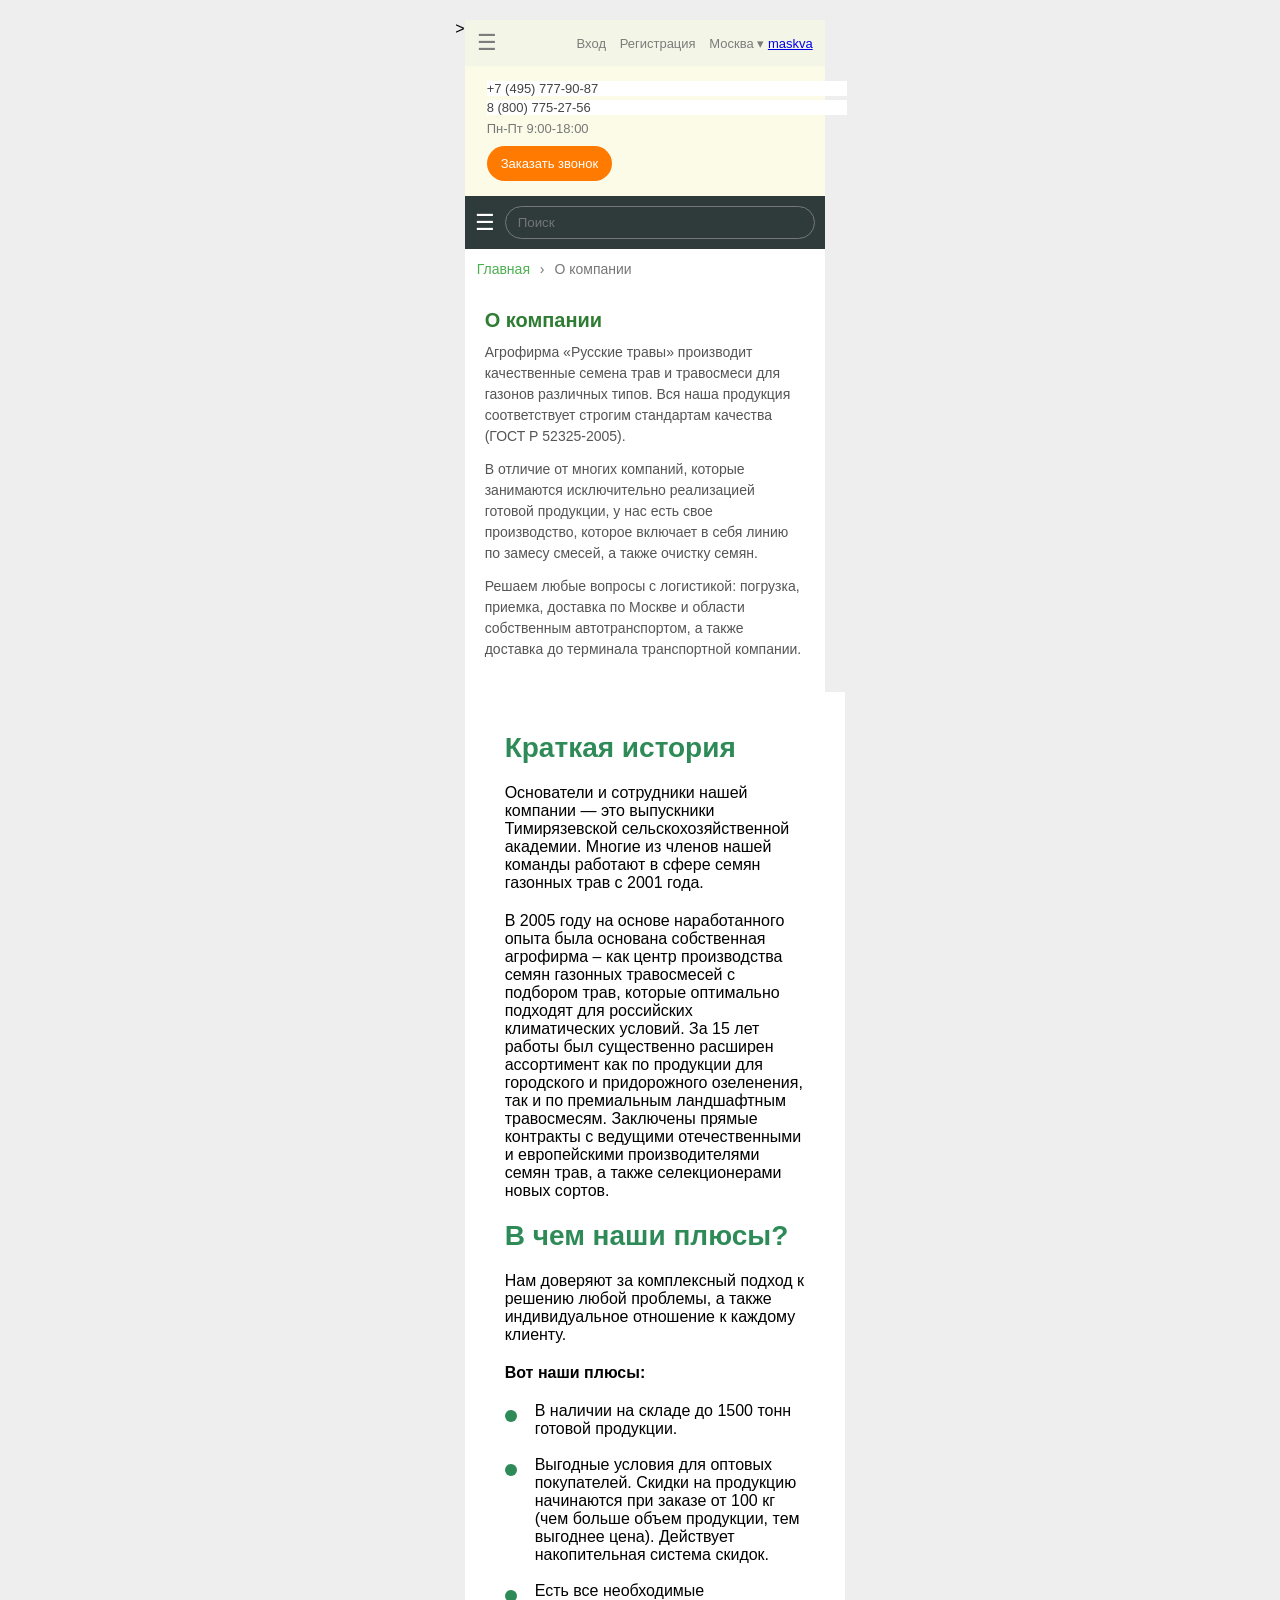
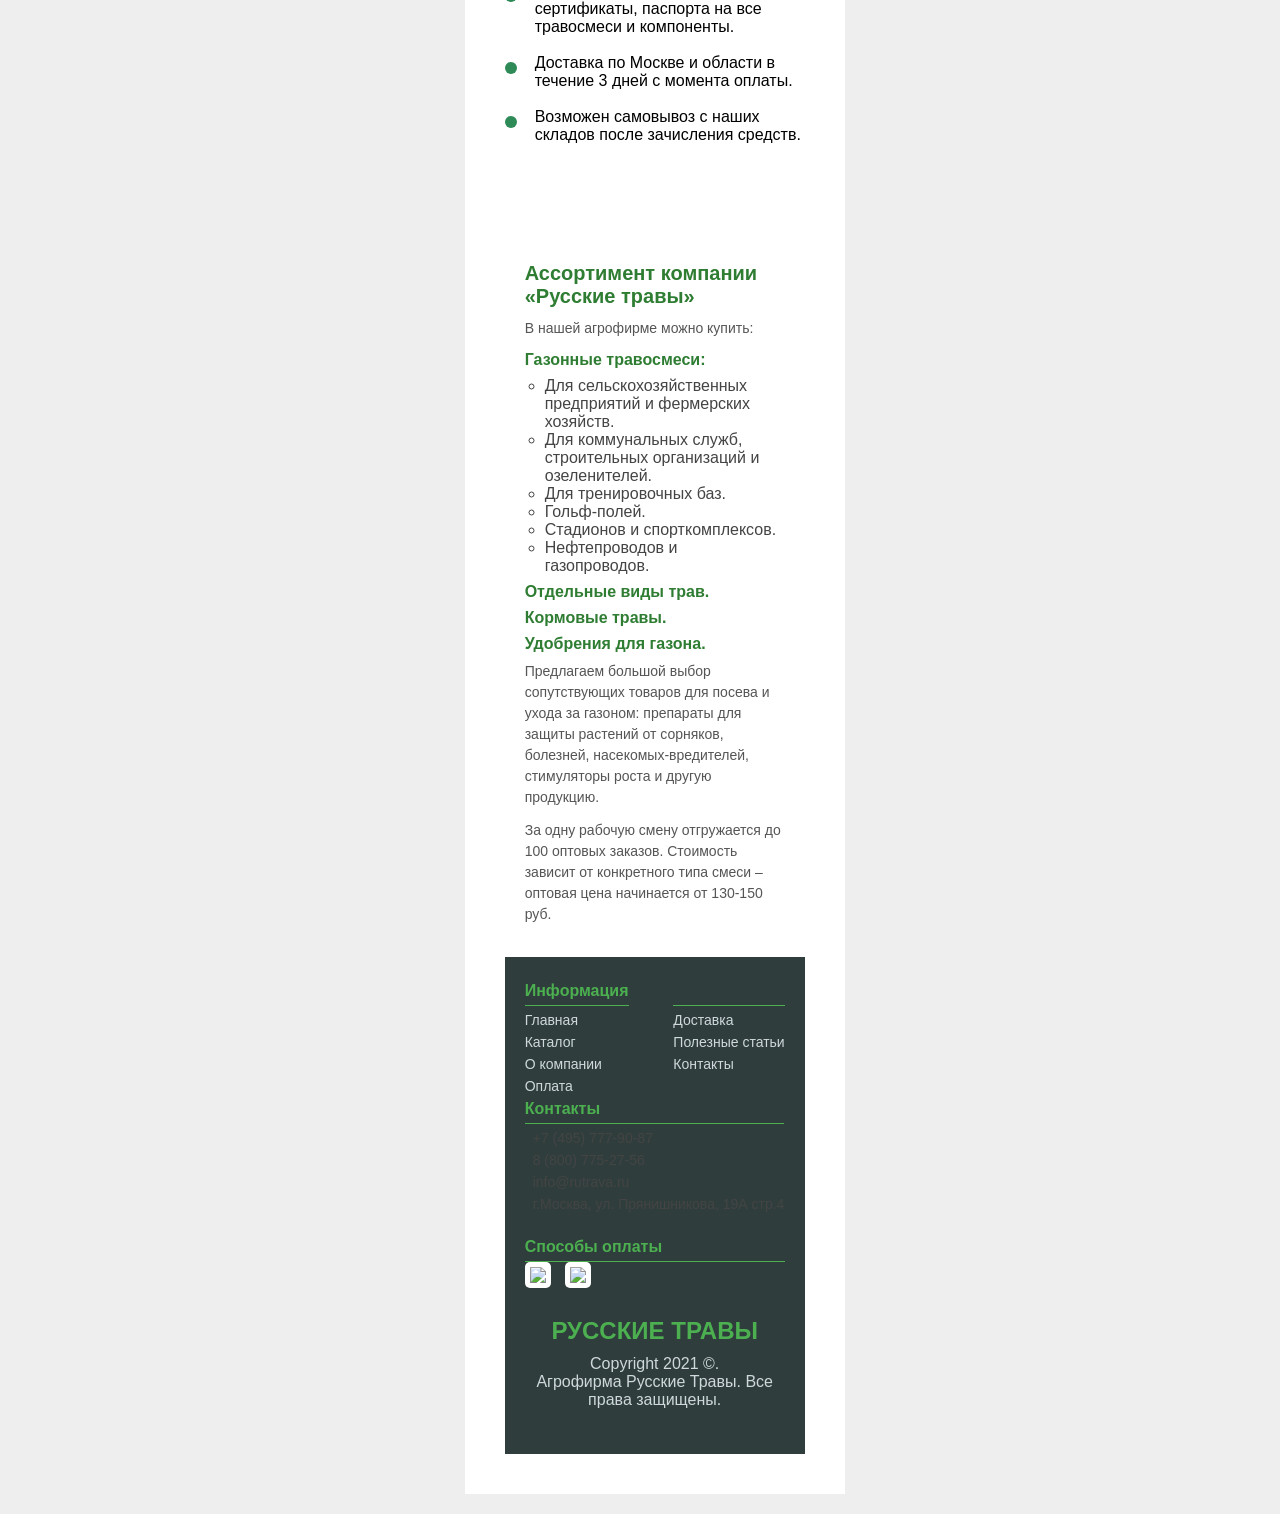
==== imitxon06.html @ afcd77d1 "imitxon figma" ====
<!DOCTYPE html>
<html lang="ru">
<head>
  <meta charset="UTF-8">
  <title>О компании</title>
<link rel="stylesheet" href="./css/imitxon06.css">>
  <meta name="viewport" content="width=device-width, initial-scale=1.0">
</head>
<body>

<div class="phone">


  <div class="top-bar">
    <div class="burger">☰</div>
    <div class="top-links">
      <span>Вход</span>
      <span>Регистрация</span>
      <span>Москва ▾</span>
      <a href="./index.html">maskva</a>
    </div>
  </div>

  
  <div class="header">
    <div class="logo">
      <img src="https://i.imgur.com/JGQG4cT.png" alt="">
    </div>

    <div class="contacts">
      <div class="phone">+7 (495) 777-90-87</div>
      <div class="phone">8 (800) 775-27-56</div>
      <div class="time">Пн-Пт 9:00-18:00</div>

      <button class="btn">Заказать звонок</button>
    </div>
  </div>


  <div class="search-bar">
    <div class="burger dark">☰</div>
    <input type="text" placeholder="Поиск">
  </div>


  <div class="breadcrumb">
    <span class="green">Главная</span>
    <span>›</span>
    <span>О компании</span>
  </div>

  <div class="content">
    <h2>О компании</h2>

    <p>
      Агрофирма «Русские травы» производит качественные семена трав и травосмеси
      для газонов различных типов. Вся наша продукция соответствует строгим
      стандартам качества (ГОСТ Р 52325-2005).
    </p>

    <p>
      В отличие от многих компаний, которые занимаются исключительно реализацией
      готовой продукции, у нас есть свое производство, которое включает в себя
      линию по замесу смесей, а также очистку семян.
    </p>

    <p>
      Решаем любые вопросы с логистикой: погрузка, приемка, доставка по Москве и
      области собственным автотранспортом, а также доставка до терминала
      транспортной компании.
    </p>
  </div>


  <div class="container">
    
    <h2 class="title">Краткая история</h2>
    
    <p>
        Основатели и сотрудники нашей компании — это выпускники Тимирязевской 
        сельскохозяйственной академии. Многие из членов нашей команды работают 
        в сфере семян газонных трав с 2001 года.
    </p>

    <p>
        В 2005 году на основе наработанного опыта была основана собственная 
        агрофирма – как центр производства семян газонных травосмесей с подбором трав, 
        которые оптимально подходят для российских климатических условий. 
        За 15 лет работы был существенно расширен ассортимент как по продукции 
        для городского и придорожного озеленения, так и по премиальным 
        ландшафтным травосмесям. Заключены прямые контракты с ведущими 
        отечественными и европейскими производителями семян трав, 
        а также селекционерами новых сортов.
    </p>

    <h2 class="title">В чем наши плюсы?</h2>

    <p>
        Нам доверяют за комплексный подход к решению любой проблемы, 
        а также индивидуальное отношение к каждому клиенту.
    </p>

    <p class="bold">Вот наши плюсы:</p>

    <ul class="advantages">
        <li>В наличии на складе до 1500 тонн готовой продукции.</li>
        <li>
            Выгодные условия для оптовых покупателей. Скидки на продукцию 
            начинаются при заказе от 100 кг (чем больше объем продукции, 
            тем выгоднее цена). Действует накопительная система скидок.
        </li>
        <li>
            Есть все необходимые сертификаты, паспорта на все травосмеси и компоненты.
        </li>
        <li>
            Доставка по Москве и области в течение 3 дней с момента оплаты.
        </li>
        <li>
            Возможен самовывоз с наших складов после зачисления средств.
        </li>
    </ul>

</div>



<div class="container">

    <section class="content">
        <h2>Ассортимент компании «Русские травы»</h2>

        <p>В нашей агрофирме можно купить:</p>

        <ul class="list">
            <li>Газонные травосмеси:</li>
            <ul class="sub-list">
                <li>Для сельскохозяйственных предприятий и фермерских хозяйств.</li>
                <li>Для коммунальных служб, строительных организаций и озеленителей.</li>
                <li>Для тренировочных баз.</li>
                <li>Гольф-полей.</li>
                <li>Стадионов и спорткомплексов.</li>
                <li>Нефтепроводов и газопроводов.</li>
            </ul>
            <li>Отдельные виды трав.</li>
            <li>Кормовые травы.</li>
            <li>Удобрения для газона.</li>
        </ul>

        <p>
            Предлагаем большой выбор сопутствующих товаров для посева и ухода за газоном:
            препараты для защиты растений от сорняков, болезней, насекомых-вредителей,
            стимуляторы роста и другую продукцию.
        </p>

        <p>
            За одну рабочую смену отгружается до 100 оптовых заказов.
            Стоимость зависит от конкретного типа смеси – оптовая цена
            начинается от 130-150 руб.
        </p>
    </section>

    <footer class="footer">

        <div class="footer-grid">

            <div>
                <h3>Информация</h3>
                <ul>
                    <li>Главная</li>
                    <li>Каталог</li>
                    <li>О компании</li>
                    <li>Оплата</li>
                </ul>
            </div>

            <div>
                <h3>&nbsp;</h3>
                <ul>
                    <li>Доставка</li>
                    <li>Полезные статьи</li>
                    <li>Контакты</li>
                </ul>
            </div>

            <div>
                <h3>Контакты</h3>
                <ul class="contacts">
                    <li><i class="fa fa-phone"></i> +7 (495) 777-90-87</li>
                    <li><i class="fa fa-phone"></i> 8 (800) 775-27-56</li>
                    <li><i class="fa fa-envelope"></i> info@rutrava.ru</li>
                    <li><i class="fa fa-location-dot"></i> г.Москва, ул. Прянишникова, 19А стр.4</li>
                </ul>
            </div>

      

        <div class="payment">
            <h3>Способы оплаты</h3>
            <div class="cards">
                <img src="https://upload.wikimedia.org/wikipedia/commons/4/41/Visa_Logo.png">
                <img src="https://upload.wikimedia.org/wikipedia/commons/2/2a/Mastercard-logo.svg">
            </div>
        

        <div class="copyright">
            <h2>РУССКИЕ ТРАВЫ</h2>
            <p>Copyright 2021 ©.<br>
                Агрофирма Русские Травы. Все права защищены.</p>
        </div>

    </footer>


</div>

</body>
</html>
---- css/imitxon06.css ----
*{
  margin:0;
  padding:0;
  box-sizing:border-box;
  font-family: Arial, sans-serif;
}

body{
  background:#eee;
  display:flex;
  justify-content:center;
  padding:20px 0;
}

.phone{
  width:360px;
  background:#fff;
}



.top-bar{
  background:#f3f6e7;
  display:flex;
  align-items:center;
  justify-content:space-between;
  padding:10px 12px;
  font-size:13px;
  color:#7c7c7c;
}

.burger{
  font-size:22px;
}

.top-links span{
  margin-left:10px;
}

.header{
  background:#fbfbe8;
  padding:15px 12px;
  display:flex;
  gap:10px;
}

.logo img{
  width:120px;
}

.contacts{
  flex:1;
  font-size:13px;
  color:#444;
}

.contacts .phone{
  margin-bottom:4px;
}

.time{
  margin:6px 0 10px;
  color:#777;
}

.btn{
  background:#ff7a00;
  color:#fff;
  border:none;
  border-radius:20px;
  padding:10px 14px;
  font-size:13px;
  cursor:pointer;
}



.search-bar{
  background:#2f3b3b;
  display:flex;
  align-items:center;
  gap:10px;
  padding:10px;
}

.burger.dark{
  color:white;
}

.search-bar input{
  flex:1;
  padding:8px 12px;
  border-radius:20px;
  border:1px solid #777;
  background:transparent;
  color:#fff;
  outline:none;
}



.breadcrumb{
  padding:12px;
  font-size:14px;
  color:#777;
}

.breadcrumb span{
  margin-right:6px;
}

.green{
  color:#4caf50;
}



.content{
  padding:10px 14px 25px;
}

.content h2{
  color:#4caf50;
  margin-bottom:10px;
}

.content p{
  font-size:14px;
  line-height:1.5;
  color:#555;
  margin-bottom:12px;
}

.container {
    max-width: 700px;
    margin: 40px auto;
    background: #fff;
    padding: 40px;
}

.title {
    color: #2e8b57;
    font-size: 28px;
    margin-bottom: 20px;
}

p {
    margin-bottom: 20px;
}

.bold {
    font-weight: bold;
}

.advantages {
    list-style: none;
    padding: 0;
}

.advantages li {
    position: relative;
    padding-left: 30px;
    margin-bottom: 18px;
}

.advantages li::before {
    content: "";
    position: absolute;
    left: 0;
    top: 8px;
    width: 12px;
    height: 12px;
    background-color: #2e8b57;
    border-radius: 50%;
}


.container {
    width: 380px;
    margin: auto;
    background: #fff;
}

.content {
    padding: 20px;
}

.content h2 {
    color: #2e7d32;
    font-size: 20px;
}

.list {
    list-style: none;
    padding-left: 0;
}

.list > li {
    margin: 8px 0;
    font-weight: bold;
    color: #2e7d32;
}

.sub-list {
    list-style: circle;
    margin-left: 20px;
    color: #444;
    font-weight: normal;
}

.content p {
    font-size: 14px;
    color: #555;
    line-height: 1.5;
}

.footer {
    background: #2f3e3c;
    color: #cfd8dc;
    padding: 25px 20px;
}

.footer h3 {
    color: #4caf50;
    border-bottom: 1px solid #4caf50;
    padding-bottom: 5px;
    font-size: 16px;
}

.footer-grid {
    display: flex;
    justify-content: space-between;
    flex-wrap: wrap;
}

.footer ul {
    list-style: none;
    padding: 0;
    font-size: 14px;
}

.footer ul li {
    margin: 6px 0;
}

.contacts i {
    margin-right: 8px;
}

.payment {
    margin-top: 20px;
}

.cards img {
    width: 60px;
    margin-right: 10px;
    background: #fff;
    padding: 5px;
    border-radius: 5px;
}

.copyright {
    text-align: center;
    margin-top: 25px;
}

.copyright h2 {
    color: #4caf50;
    margin-bottom: 10px;
}
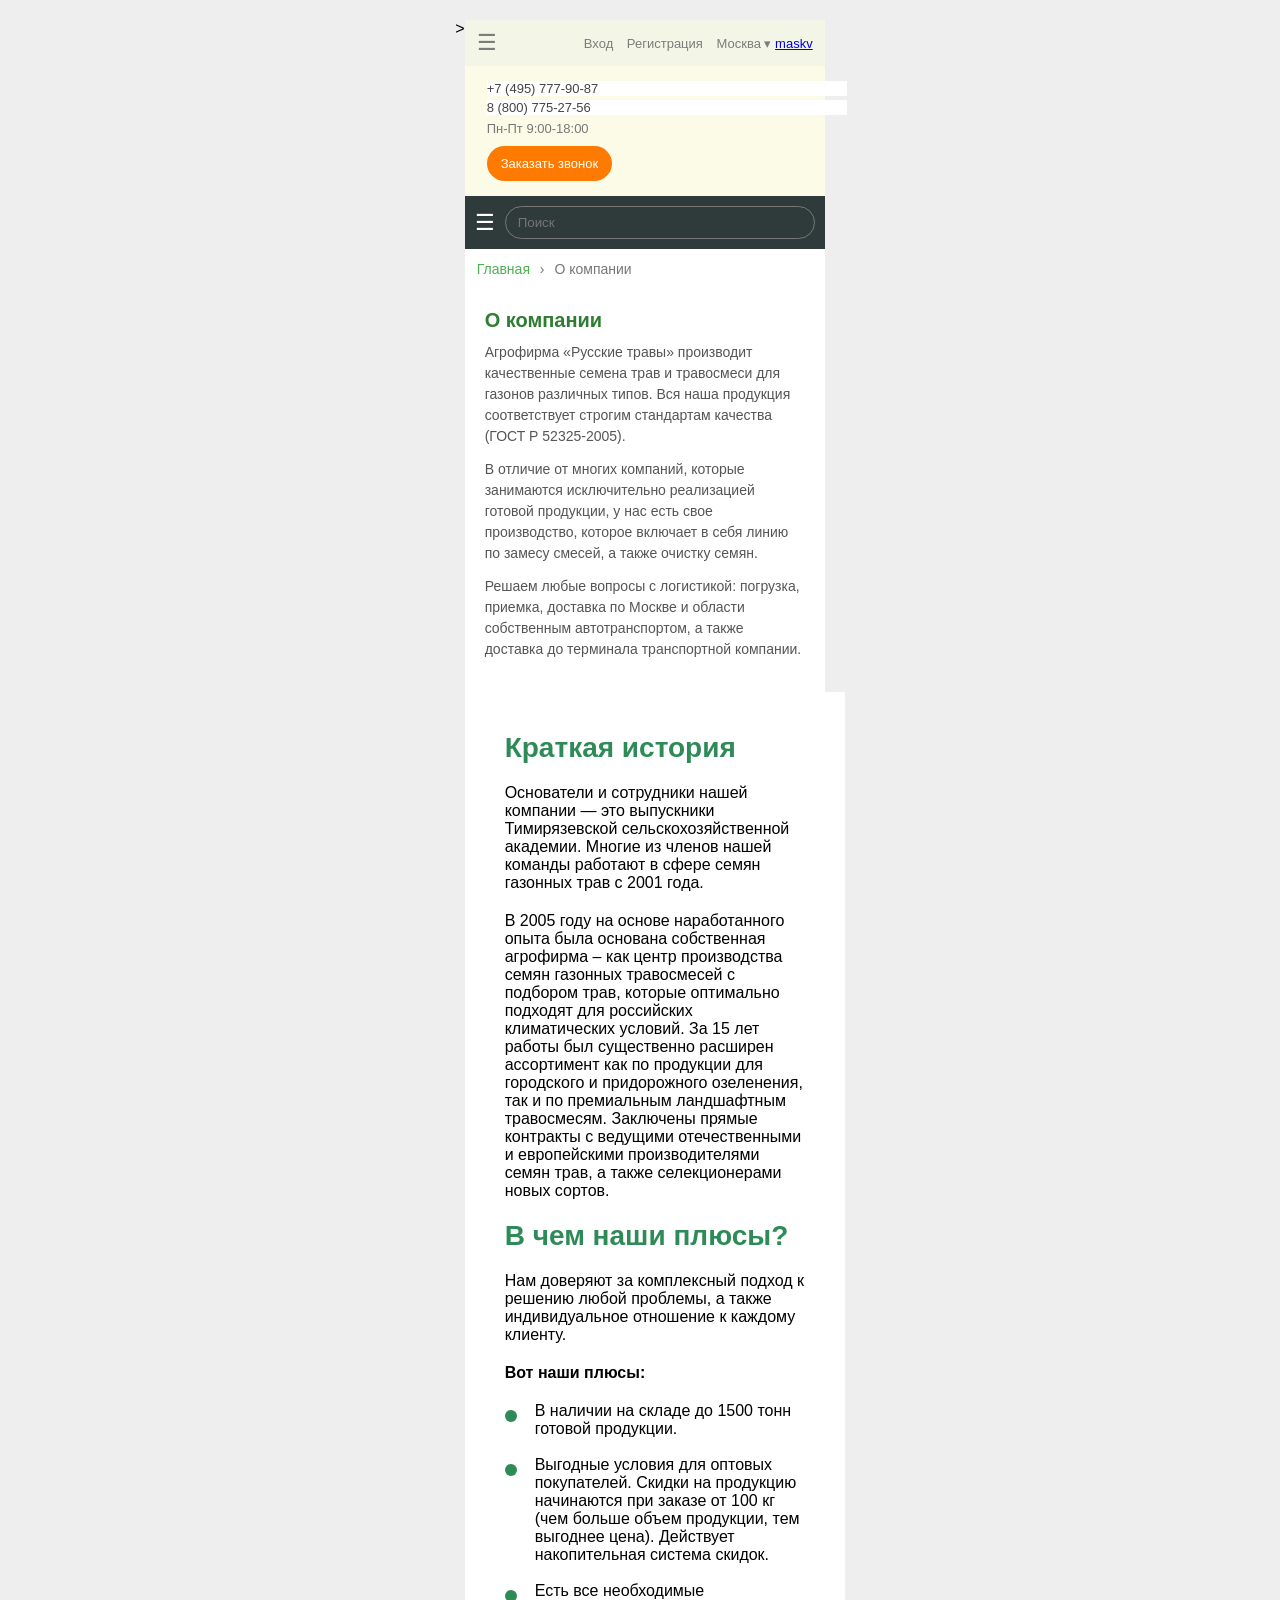
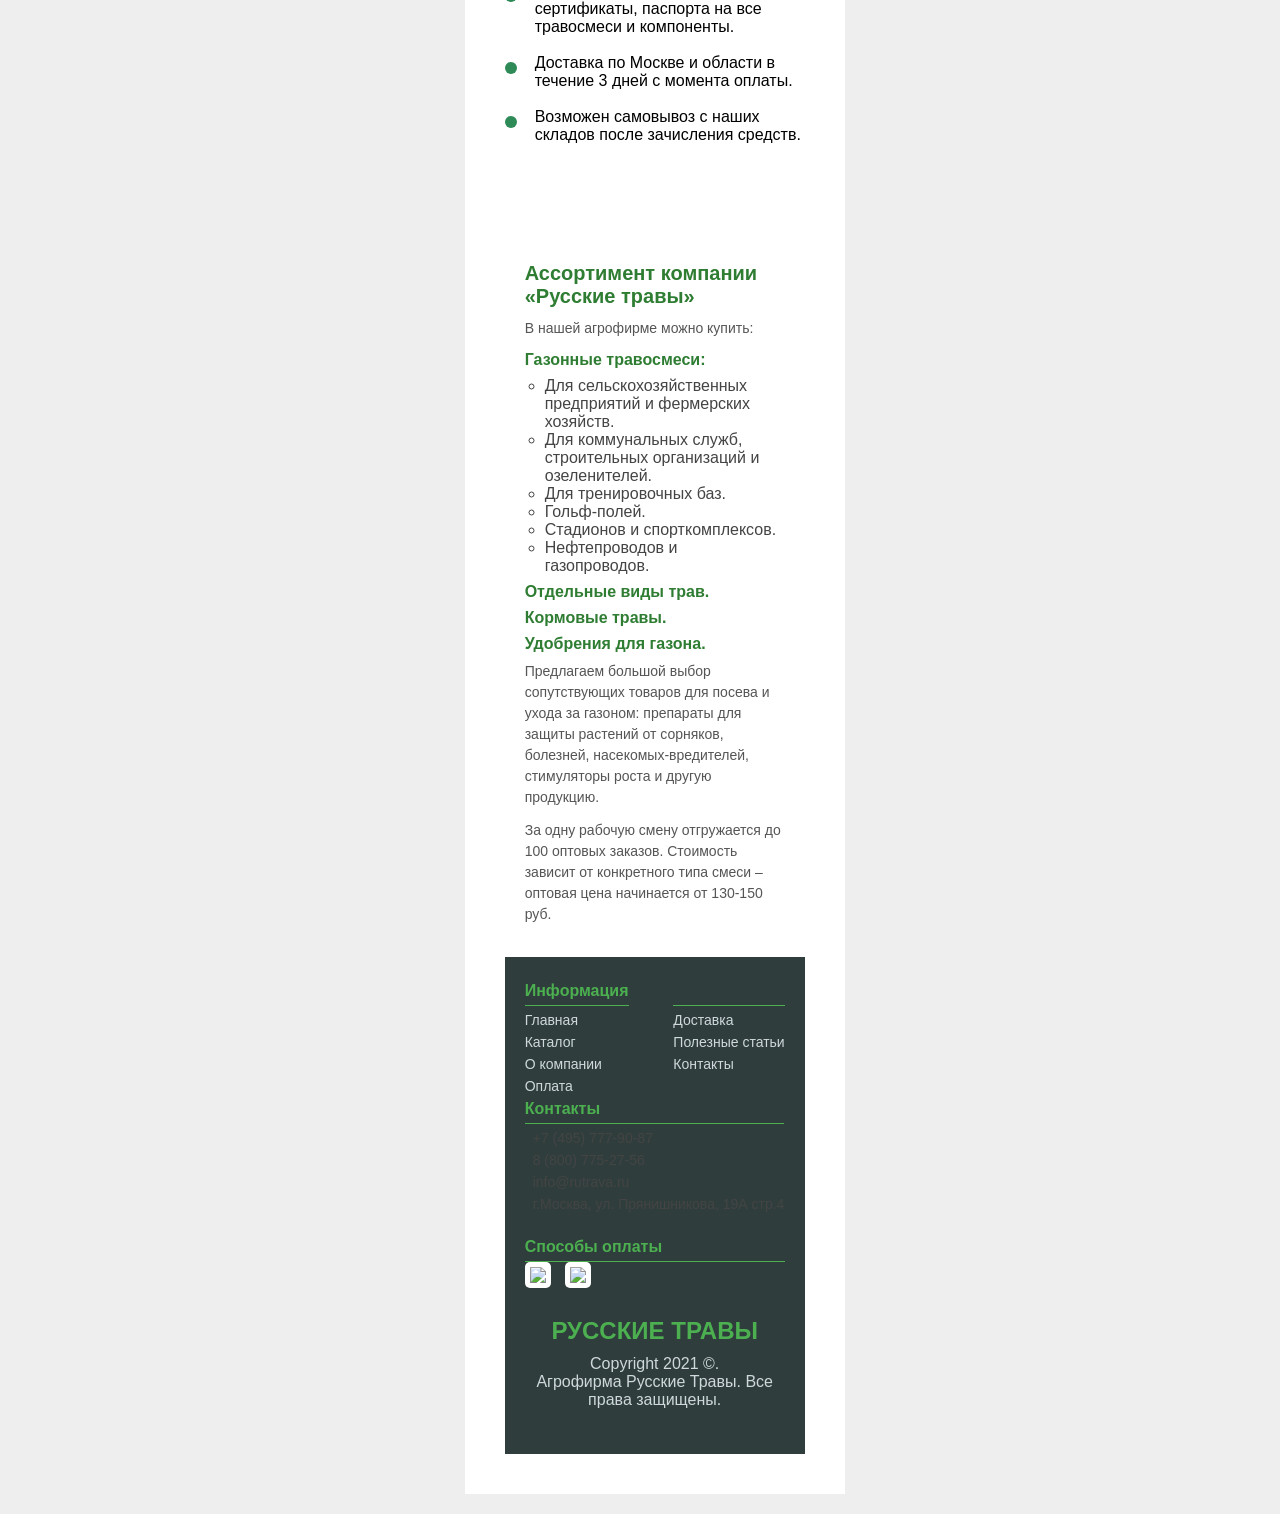
==== commit 38c41f97: "salom" ====
--- a/imitxon06.html
+++ b/imitxon06.html
@@ -17,7 +17,7 @@
       <span>Вход</span>
       <span>Регистрация</span>
       <span>Москва ▾</span>
-      <a href="./index.html">maskva</a>
+      <a href="./index.html">maskv</a>
     </div>
   </div>
 
